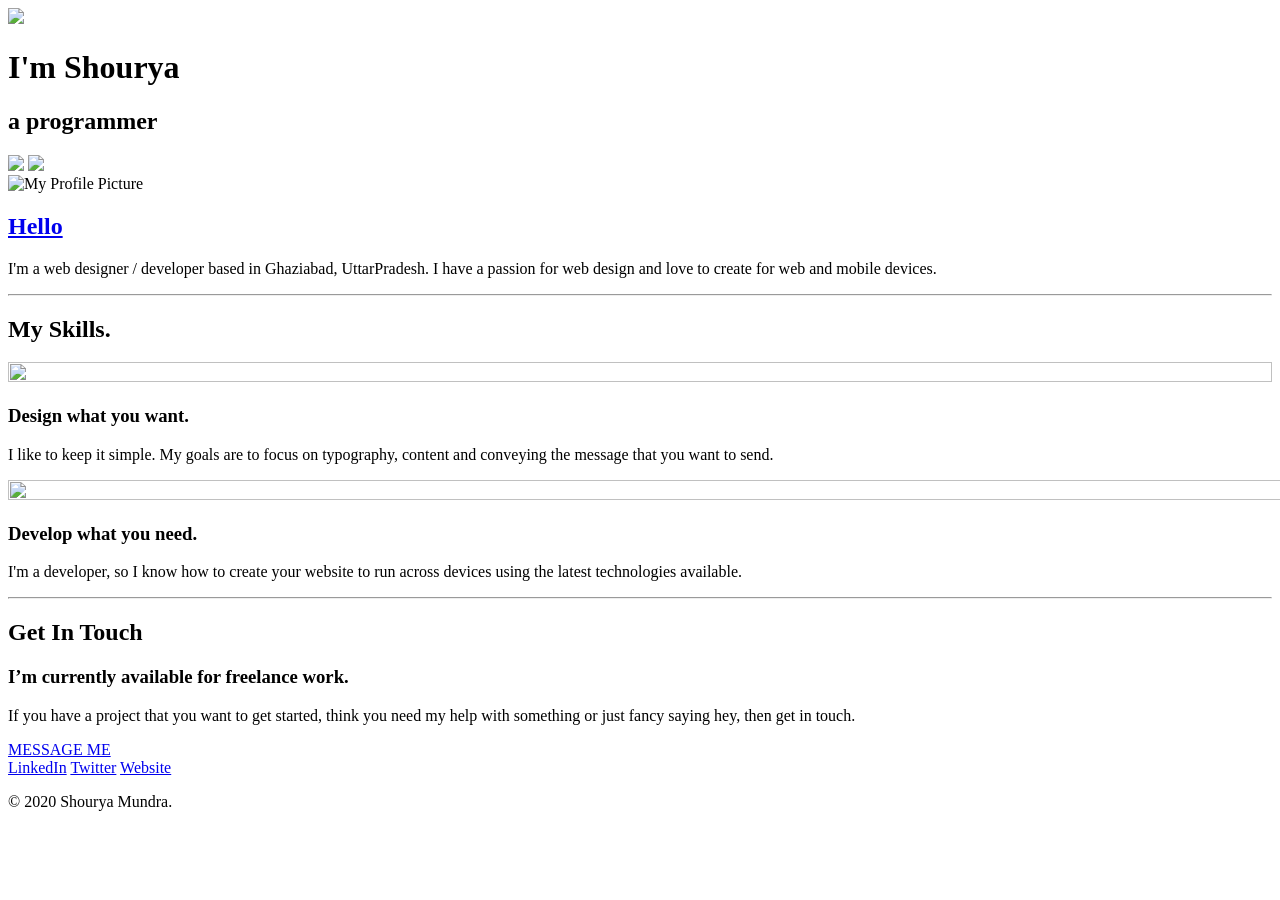
==== index.html @ 4a7910f0 "Add files via upload" ====
<!DOCTYPE html>
<html lang="en" dir="ltr">

<head>
  <meta charset="utf-8">
  <title>Shourya Mundra</title>
  <link href="https://fonts.googleapis.com/css2?family=Roboto&display=swap" rel="stylesheet">
  <link href="https://fonts.googleapis.com/css?family=Merriweather|Montserrat|Sacramento&display=swap" rel="stylesheet">
  <link rel="stylesheet" href="/Users/naitshou/Desktop/Web Development/CSS - My Site/css/styles.css">
  <link rel="icon" href="images/favicon.ico">
  <script>
    function doSomething() {
      alert("hello")
    }
</script>
</head>

<body>

  <div class="top-container">
    <img id=top-cloud src='http://seanhalpin.io/assets/img/ui/cloud.svg' />
    <div class="title-text">
    <h1>I'm Shourya</h1>
    <h2>a <span class=pro>pro</span>grammer</h2>
    </div>
    <img id=bottom-cloud src='http://seanhalpin.io/assets/img/ui/cloud.svg' />
    <img src='images/land.svg' />
  </div>

  <div class="middle-container">
    <div class="profile">
      <img src='images/avatar2.png' alt="My Profile Picture" height = 200px>
      <a href="javascript:doSomething();"><h2>Hello</h2></a>
      <p class = intro>I'm a web designer / developer based in Ghaziabad, UttarPradesh. I have a passion for web design and love to create for web and mobile devices.</p>
    </div>
    <hr>
    <div class="skills">
      <h2>My Skills.</h2>
      <div class="skill-row">
        <img class="code-img" src="images/web.png" height="100%" width="100%">
        <h3>Design what you want.</h3>
        <p>I like to keep it simple. My goals are to focus on typography, content and conveying the message that you want to send.</p>
      </div>
      <div class="skill-row">
        <img class="dev-img" src="images/webphoto.png" height="200%" width="200%">
        <h3>Develop what you need.</h3>
        <p>I'm a developer, so I know how to create your website to run across devices using the latest technologies available.</p>
      </div>
    </div>
    <hr>
    <div class="contact-me">
      <h2>Get In Touch</h2>
      <h3>I’m currently available for freelance work.</h3>
      <p class="contact-message">If you have a project that you want to get started, think you need my help with something or just fancy saying hey, then get in touch.</p>
      <a class="btn" href="mailto:shourya@gmail.com">MESSAGE ME</a>
    </div>
  </div>


  <div class="bottom-container">
    <a class="footer-link" href="https://www.linkedin.com/">LinkedIn</a>
    <a class="footer-link" href="https://twitter.com/">Twitter</a>
    <a class="footer-link" href="#">Website</a>
    <p class="copyright">© 2020 Shourya Mundra.</p>
  </div>

</body>

</html>
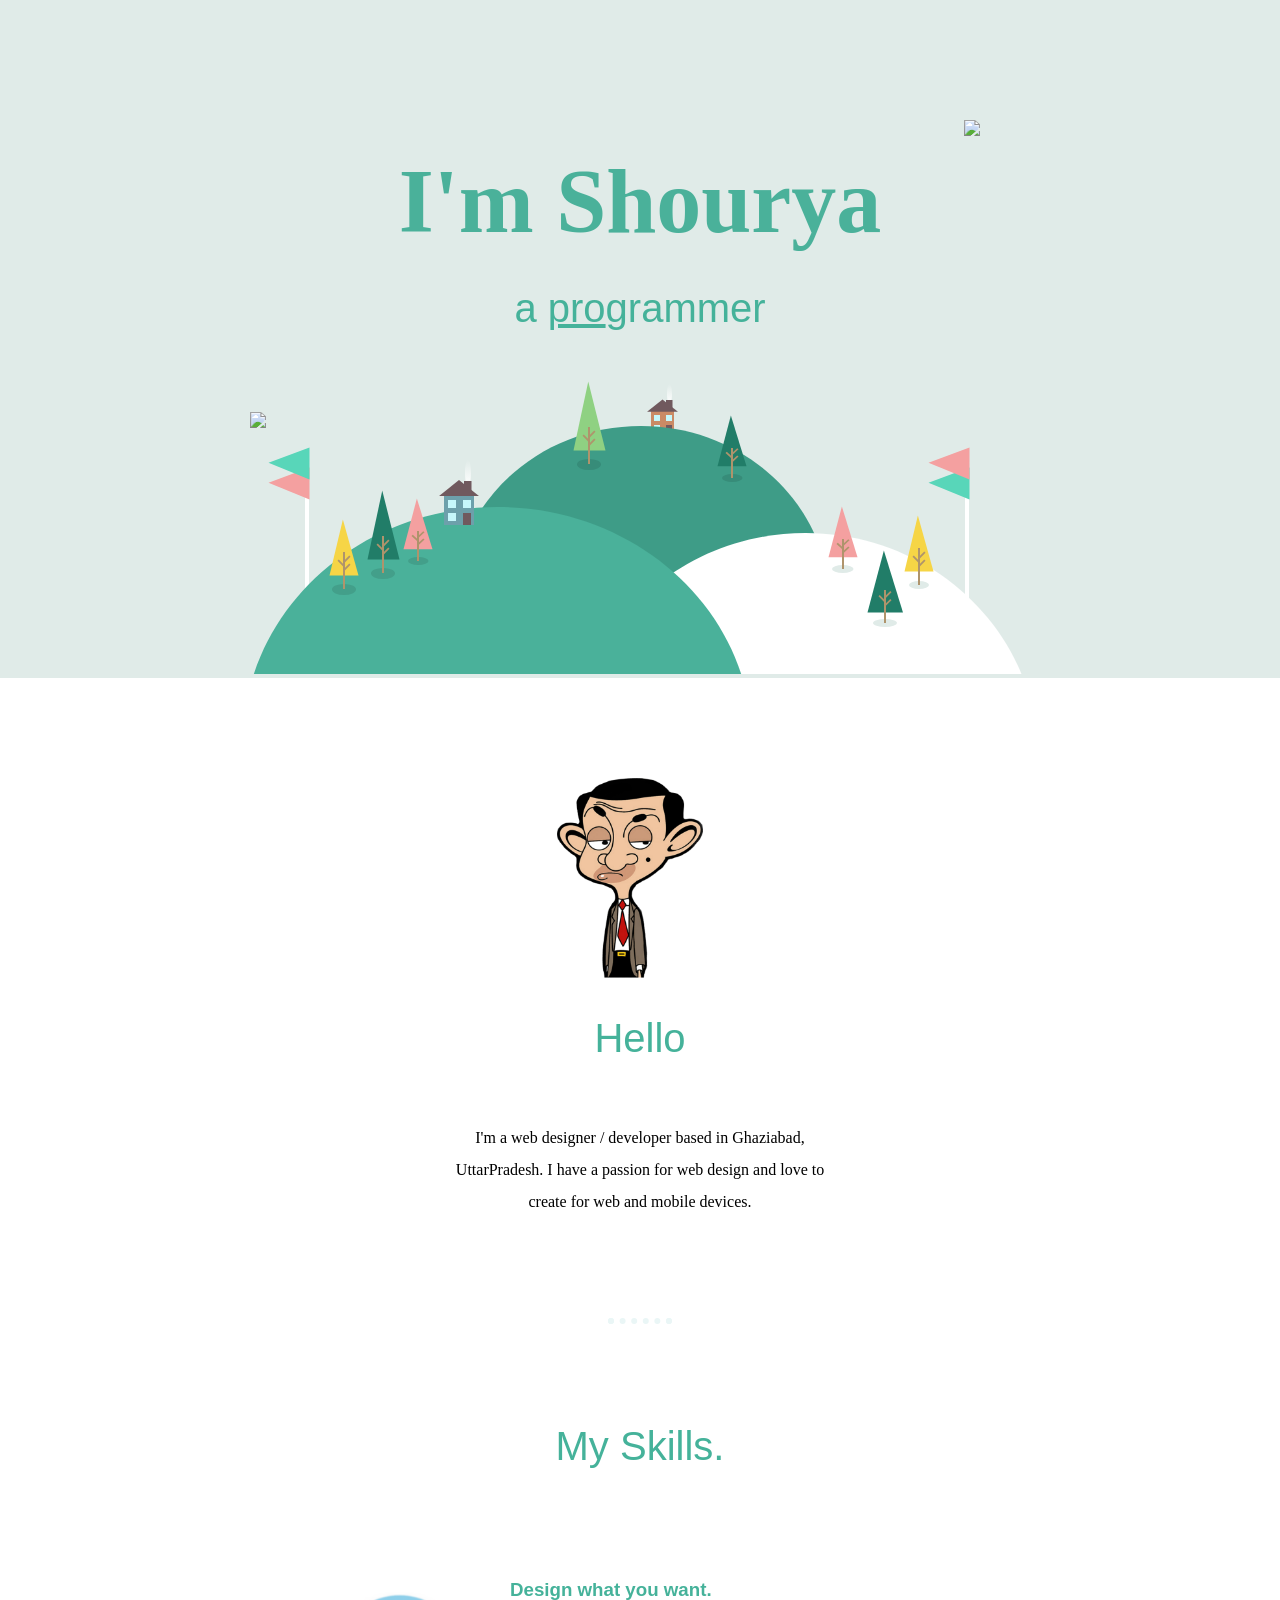
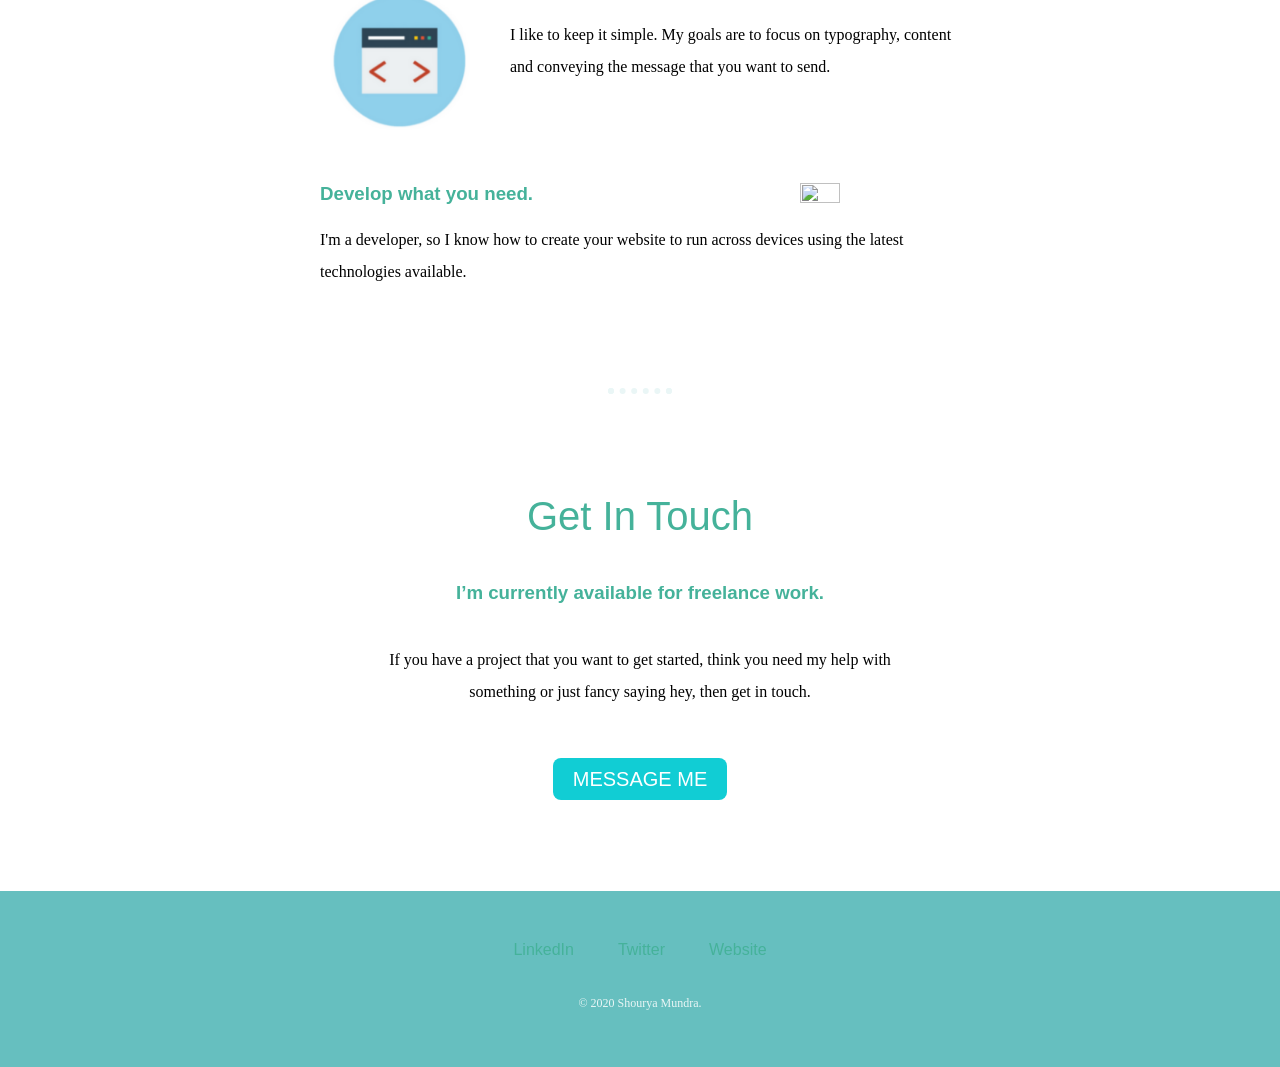
==== commit ac2d8236: "Update index.html" ====
--- a/index.html
+++ b/index.html
@@ -6,7 +6,7 @@
   <title>Shourya Mundra</title>
   <link href="https://fonts.googleapis.com/css2?family=Roboto&display=swap" rel="stylesheet">
   <link href="https://fonts.googleapis.com/css?family=Merriweather|Montserrat|Sacramento&display=swap" rel="stylesheet">
-  <link rel="stylesheet" href="/Users/naitshou/Desktop/Web Development/CSS - My Site/css/styles.css">
+  <link rel="stylesheet" href="css/styles.css">
   <link rel="icon" href="images/favicon.ico">
   <script>
     function doSomething() {
--- a/css/styles.css
+++ b/css/styles.css
@@ -0,0 +1,128 @@
+body{
+  margin:0;
+  text-align: center;
+  font-family: 'Merriweather', serif;
+}
+
+h1{
+  margin-top: 0;
+  font-size: 5.625rem;
+  margin: 50px auto 0 auto;
+  color: #4AB19A;
+  font-family: 'Sacramento', cursive;
+}
+h2{
+  color: #45b29a;
+  font-family: 'Montserrat', sans-serif;
+  font-size: 2.5rem;
+  font-weight: normal;
+  padding-bottom: 10px;
+}
+
+h3{
+    font-family: 'Montserrat', sans-serif;
+    color: #45B29A;
+    display: block;
+    font-size: 1.17em;
+    margin-block-start: 1em;
+    margin-block-end: 1em;
+    margin-inline-start: 0px;
+    margin-inline-end: 0px;
+    font-weight: bold;
+}
+a{
+  color: #45B29A;
+  font-family: 'Montserrat', sans-serif;
+  margin: 10px 20px;
+  text-decoration: none;
+}
+
+a:hover {
+  color: #EAF6F6;
+}
+
+p {
+  line-height: 2;
+}
+hr {
+  border: dotted #EAF6F6 6px;
+  border-bottom: none;
+  width: 4%;
+  margin: 100px auto;
+}
+
+.top-container {
+  background-color: #E0EBE8;
+  position: relative;
+  padding-top: 100px;
+}
+
+.middle-container{
+  margin: 100px 0;
+}
+
+.bottom-container{
+  background: #66BFBF;
+  padding: 50px 0 20px;
+}
+
+.skill-row {
+  width: 50%;
+  margin: 100px auto 100px auto;
+  text-align: left;
+}
+
+.intro {
+  width: 30%;
+  margin: auto;
+}
+
+.pro{
+  text-decoration: underline;
+}
+#bottom-cloud{
+  position: absolute;
+  left: 250px;
+  bottom: 250px;
+}
+
+#top-cloud{
+  position: absolute;
+  right: 300px;
+  top: 120px;
+}
+
+.btn{
+  background: #11cdd4;
+  border-radius: 8px;
+  font-family: 'Montserrat', sans-serif;
+  color: #ffffff;
+  font-size: 20px;
+  padding: 10px 20px 10px 20px;
+  text-decoration: none;
+}
+
+
+.contact-message {
+  width: 40%;
+  margin: 40px auto 60px;
+}
+
+.copyright {
+  color: #EAF6F6;
+  font-size: 0.75rem;
+  padding: 20px 0;
+}
+
+.code-img {
+  width: 25%;
+  float: left;
+  margin-right: 30px;
+}
+
+
+.dev-img {
+  width: 25%;
+  float: right;
+  margin-left: 30px;
+}
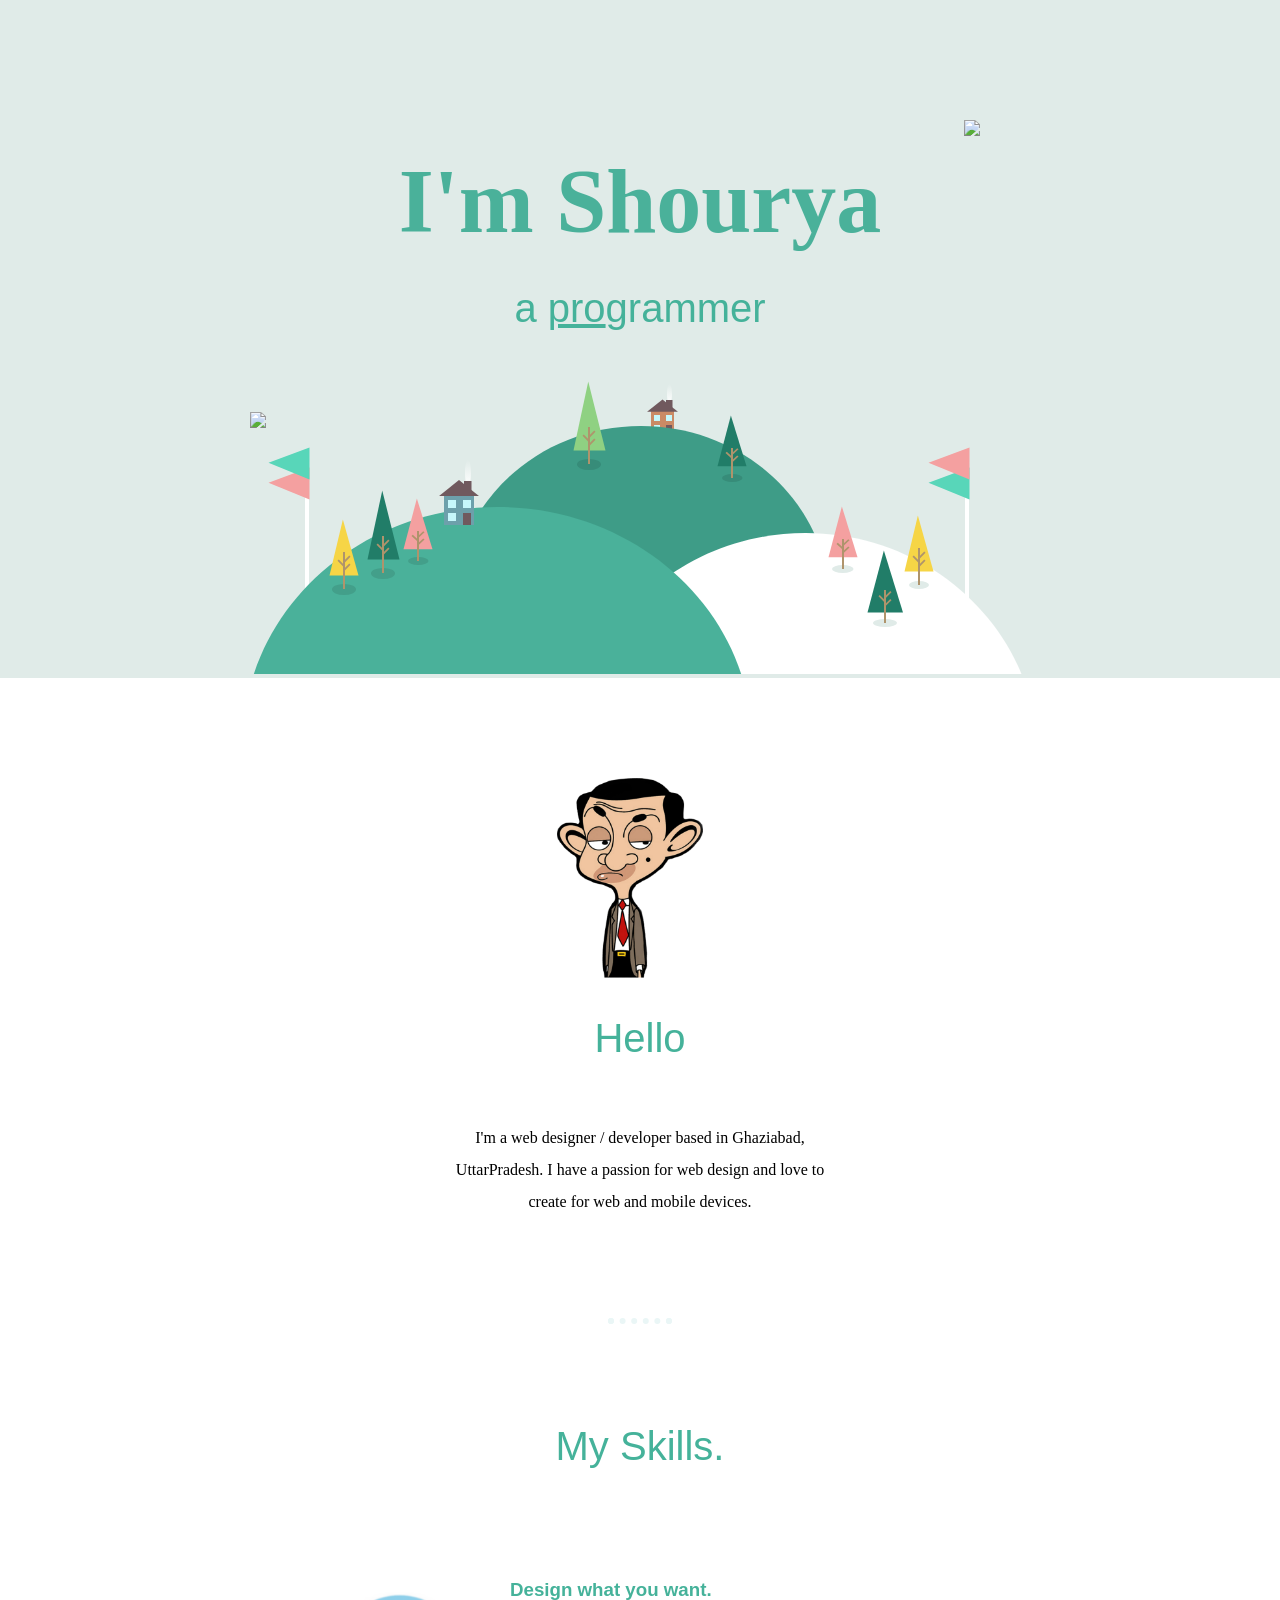
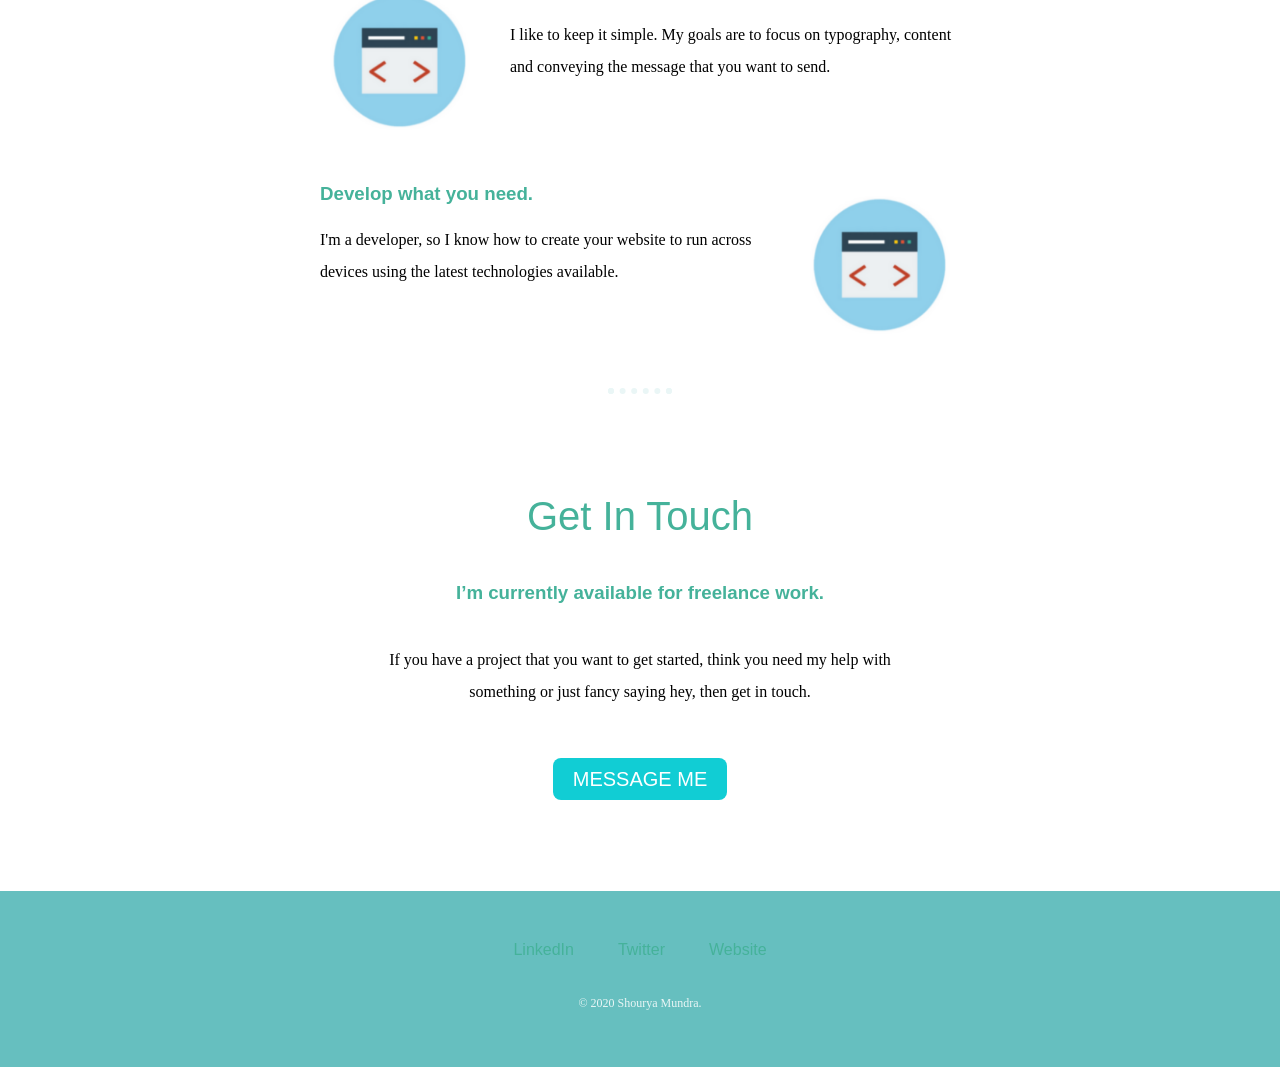
==== commit f734f8f4: "Update index.html" ====
--- a/index.html
+++ b/index.html
@@ -42,7 +42,7 @@
         <p>I like to keep it simple. My goals are to focus on typography, content and conveying the message that you want to send.</p>
       </div>
       <div class="skill-row">
-        <img class="dev-img" src="images/webphoto.png" height="200%" width="200%">
+        <img class="dev-img" src="images/web.png" height="200%" width="200%">
         <h3>Develop what you need.</h3>
         <p>I'm a developer, so I know how to create your website to run across devices using the latest technologies available.</p>
       </div>
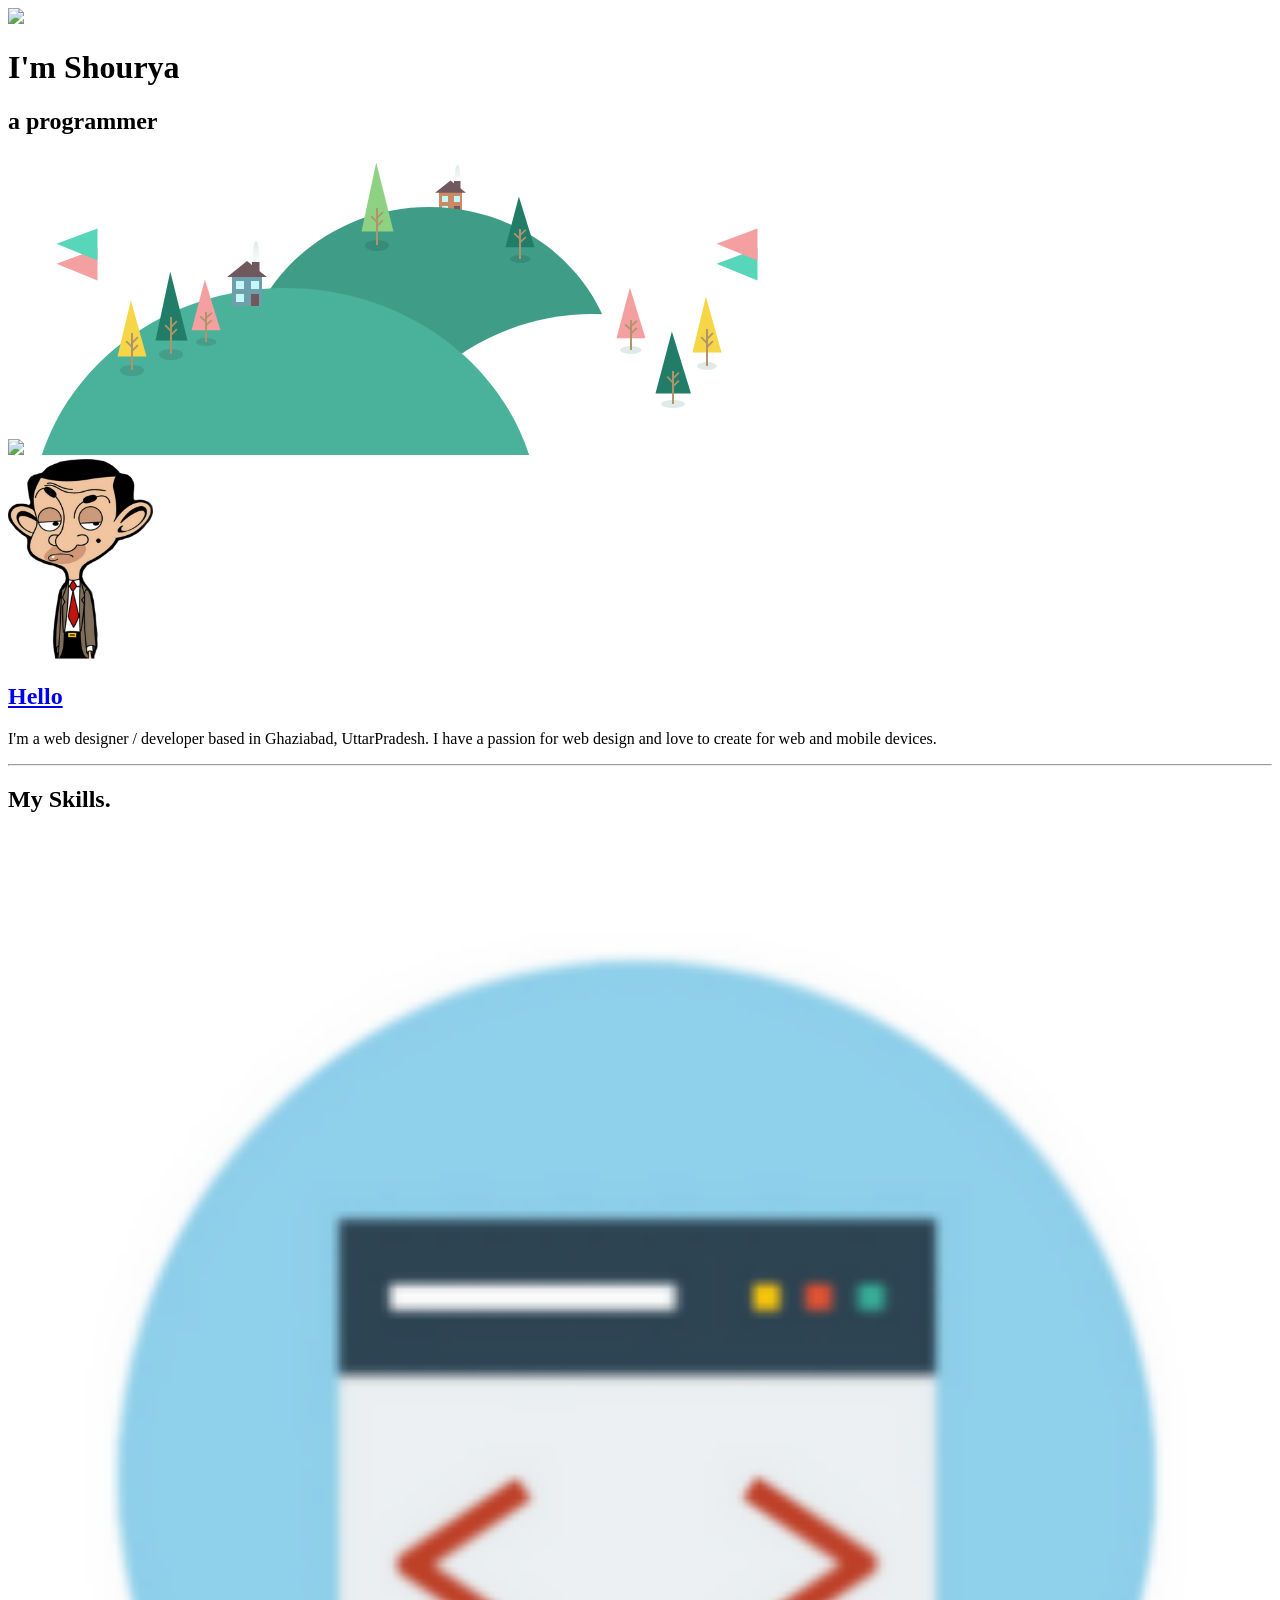
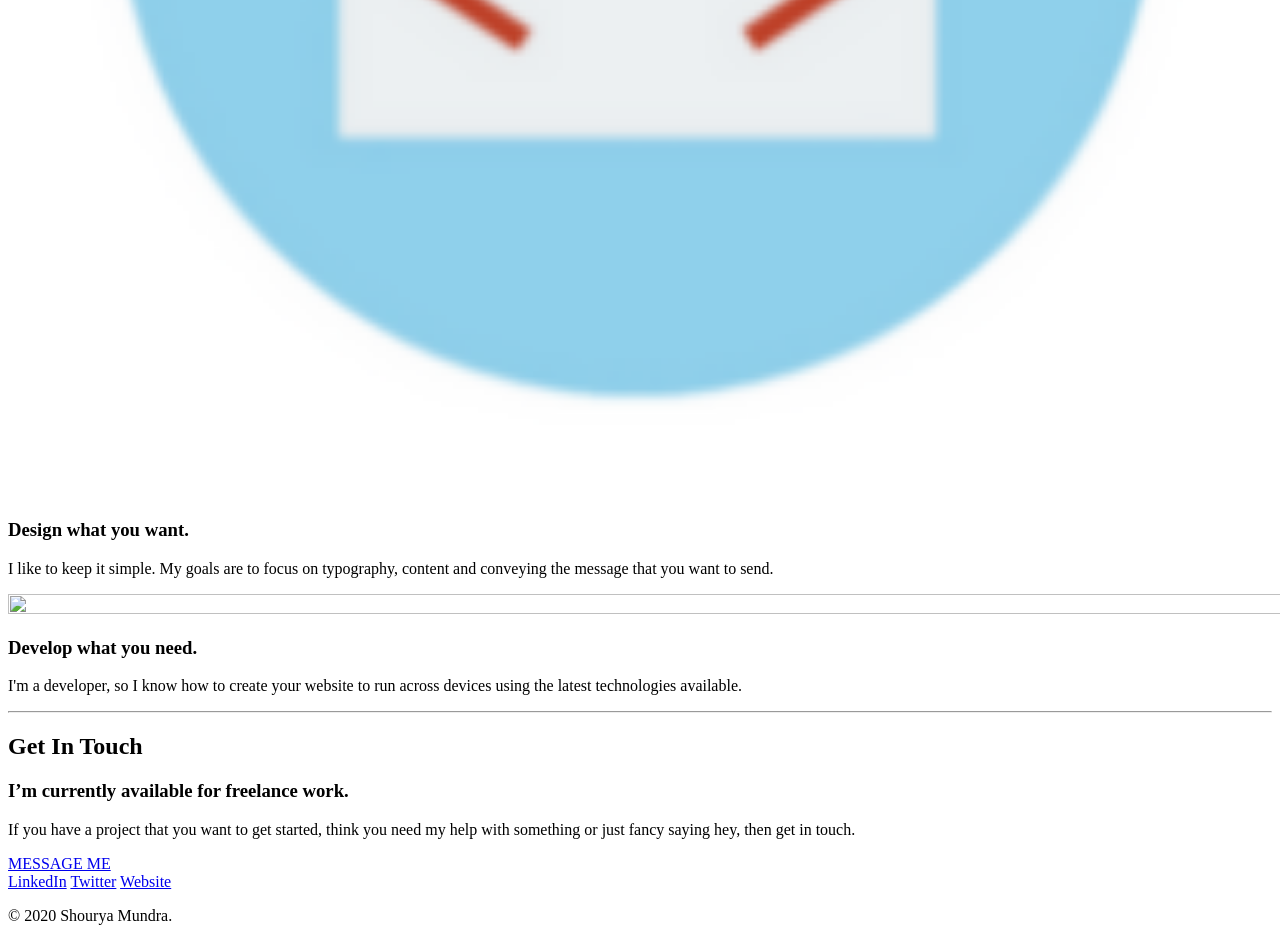
==== commit e8cc0d04: "Add files via upload" ====
--- a/index.html
+++ b/index.html
@@ -6,7 +6,7 @@
   <title>Shourya Mundra</title>
   <link href="https://fonts.googleapis.com/css2?family=Roboto&display=swap" rel="stylesheet">
   <link href="https://fonts.googleapis.com/css?family=Merriweather|Montserrat|Sacramento&display=swap" rel="stylesheet">
-  <link rel="stylesheet" href="css/styles.css">
+  <link rel="stylesheet" href="/Users/naitshou/Desktop/Web Development/CSS - My Site/css/styles.css">
   <link rel="icon" href="images/favicon.ico">
   <script>
     function doSomething() {
@@ -42,7 +42,7 @@
         <p>I like to keep it simple. My goals are to focus on typography, content and conveying the message that you want to send.</p>
       </div>
       <div class="skill-row">
-        <img class="dev-img" src="images/web.png" height="200%" width="200%">
+        <img class="dev-img" src="images/webphoto.png" height="200%" width="200%">
         <h3>Develop what you need.</h3>
         <p>I'm a developer, so I know how to create your website to run across devices using the latest technologies available.</p>
       </div>
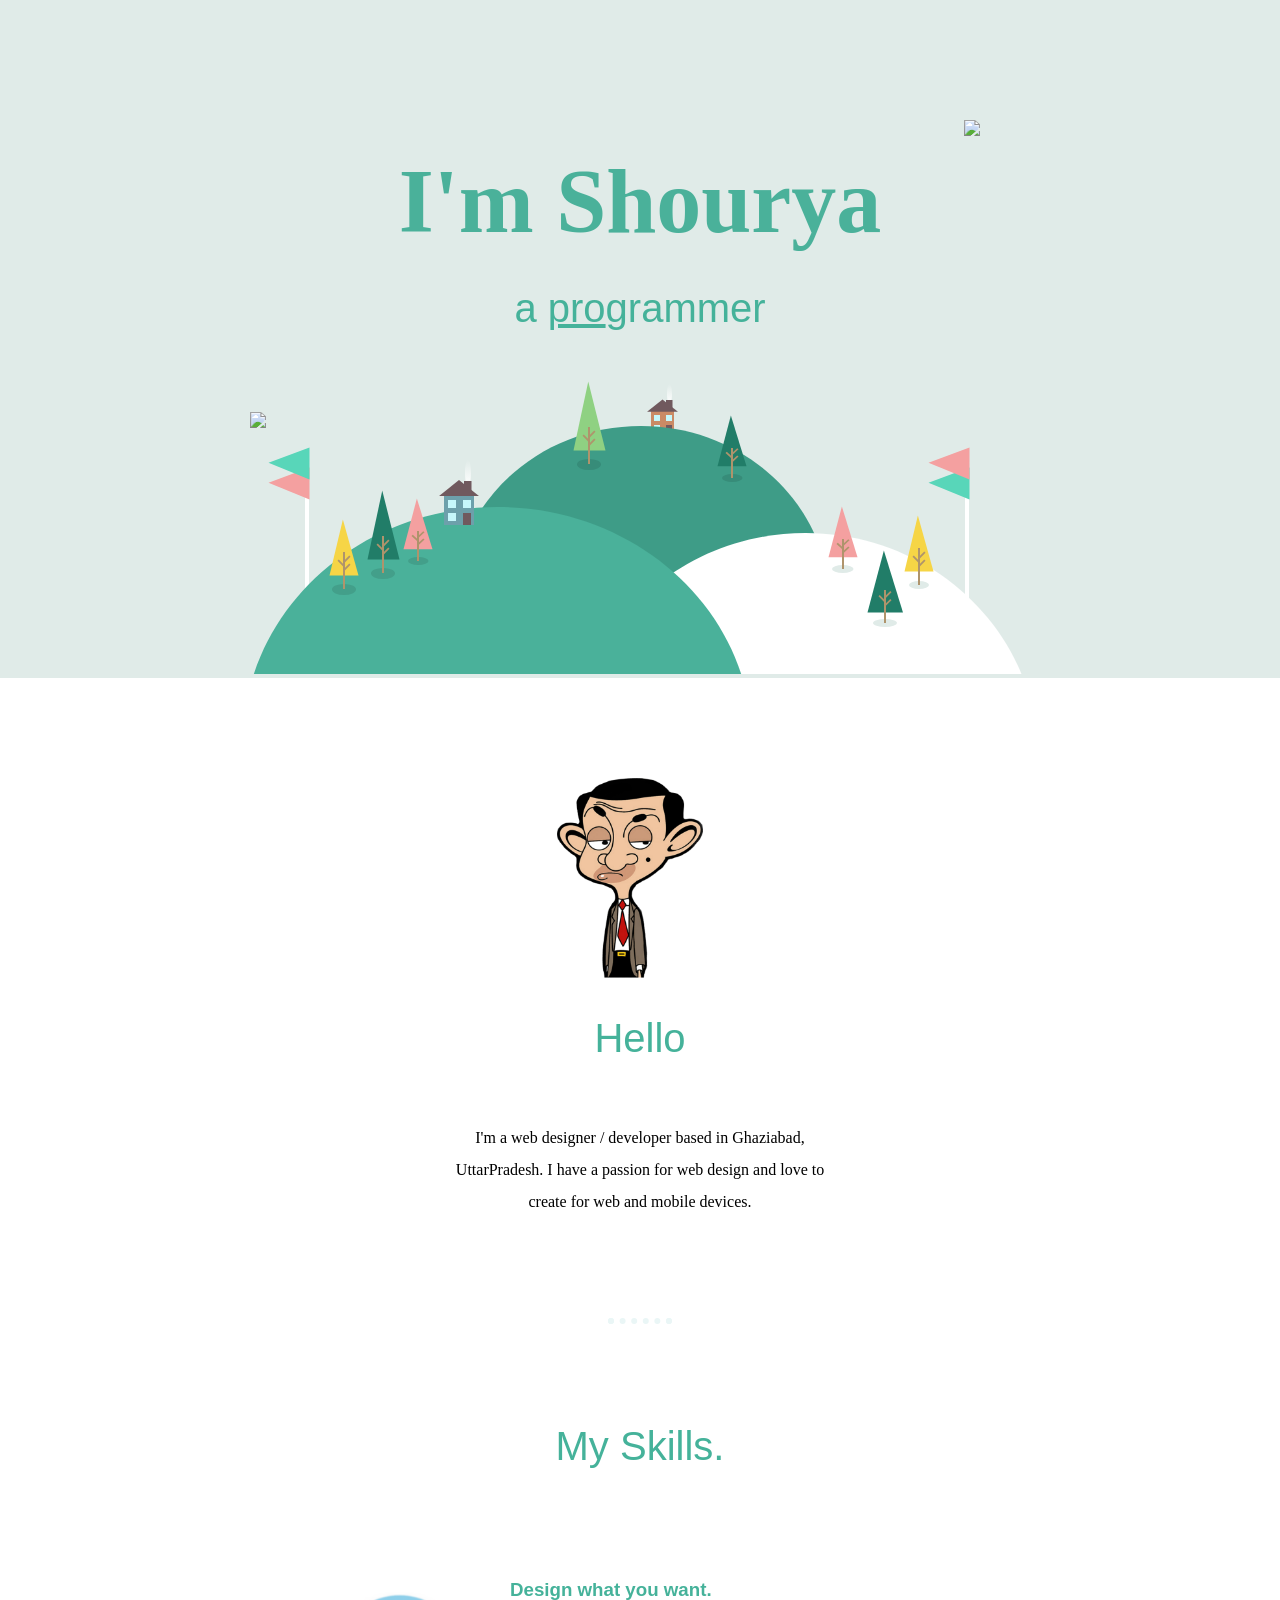
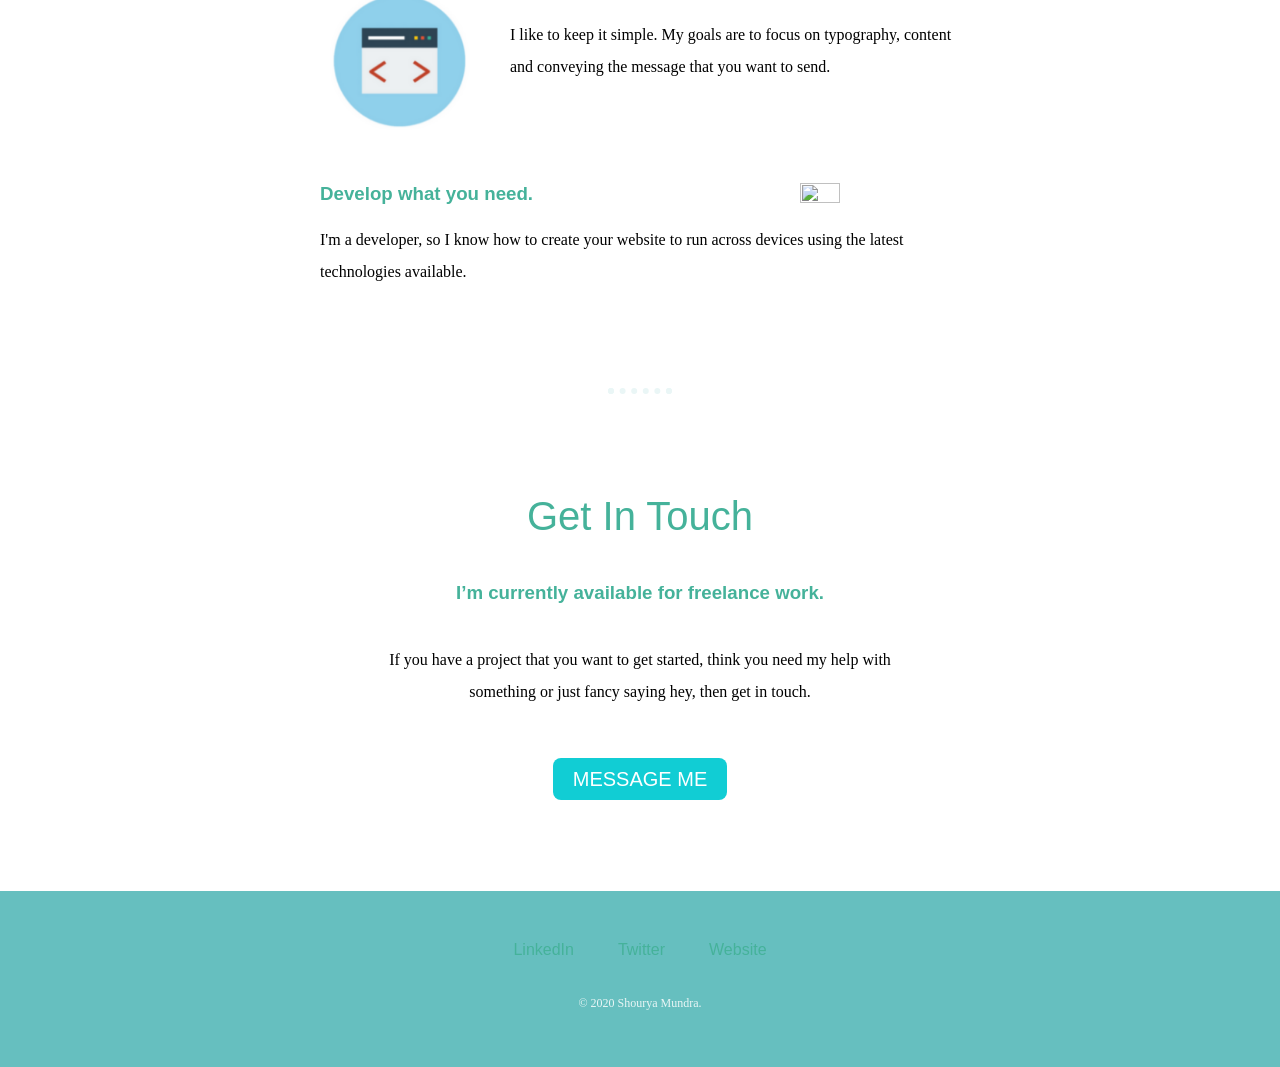
==== commit 7997f012: "Update index.html" ====
--- a/index.html
+++ b/index.html
@@ -6,7 +6,7 @@
   <title>Shourya Mundra</title>
   <link href="https://fonts.googleapis.com/css2?family=Roboto&display=swap" rel="stylesheet">
   <link href="https://fonts.googleapis.com/css?family=Merriweather|Montserrat|Sacramento&display=swap" rel="stylesheet">
-  <link rel="stylesheet" href="/Users/naitshou/Desktop/Web Development/CSS - My Site/css/styles.css">
+  <link rel="stylesheet" href="css/styles.css">
   <link rel="icon" href="images/favicon.ico">
   <script>
     function doSomething() {
--- a/css/styles.css
+++ b/css/styles.css
@@ -0,0 +1,128 @@
+body{
+  margin:0;
+  text-align: center;
+  font-family: 'Merriweather', serif;
+}
+
+h1{
+  margin-top: 0;
+  font-size: 5.625rem;
+  margin: 50px auto 0 auto;
+  color: #4AB19A;
+  font-family: 'Sacramento', cursive;
+}
+h2{
+  color: #45b29a;
+  font-family: 'Montserrat', sans-serif;
+  font-size: 2.5rem;
+  font-weight: normal;
+  padding-bottom: 10px;
+}
+
+h3{
+    font-family: 'Montserrat', sans-serif;
+    color: #45B29A;
+    display: block;
+    font-size: 1.17em;
+    margin-block-start: 1em;
+    margin-block-end: 1em;
+    margin-inline-start: 0px;
+    margin-inline-end: 0px;
+    font-weight: bold;
+}
+a{
+  color: #45B29A;
+  font-family: 'Montserrat', sans-serif;
+  margin: 10px 20px;
+  text-decoration: none;
+}
+
+a:hover {
+  color: #EAF6F6;
+}
+
+p {
+  line-height: 2;
+}
+hr {
+  border: dotted #EAF6F6 6px;
+  border-bottom: none;
+  width: 4%;
+  margin: 100px auto;
+}
+
+.top-container {
+  background-color: #E0EBE8;
+  position: relative;
+  padding-top: 100px;
+}
+
+.middle-container{
+  margin: 100px 0;
+}
+
+.bottom-container{
+  background: #66BFBF;
+  padding: 50px 0 20px;
+}
+
+.skill-row {
+  width: 50%;
+  margin: 100px auto 100px auto;
+  text-align: left;
+}
+
+.intro {
+  width: 30%;
+  margin: auto;
+}
+
+.pro{
+  text-decoration: underline;
+}
+#bottom-cloud{
+  position: absolute;
+  left: 250px;
+  bottom: 250px;
+}
+
+#top-cloud{
+  position: absolute;
+  right: 300px;
+  top: 120px;
+}
+
+.btn{
+  background: #11cdd4;
+  border-radius: 8px;
+  font-family: 'Montserrat', sans-serif;
+  color: #ffffff;
+  font-size: 20px;
+  padding: 10px 20px 10px 20px;
+  text-decoration: none;
+}
+
+
+.contact-message {
+  width: 40%;
+  margin: 40px auto 60px;
+}
+
+.copyright {
+  color: #EAF6F6;
+  font-size: 0.75rem;
+  padding: 20px 0;
+}
+
+.code-img {
+  width: 25%;
+  float: left;
+  margin-right: 30px;
+}
+
+
+.dev-img {
+  width: 25%;
+  float: right;
+  margin-left: 30px;
+}
